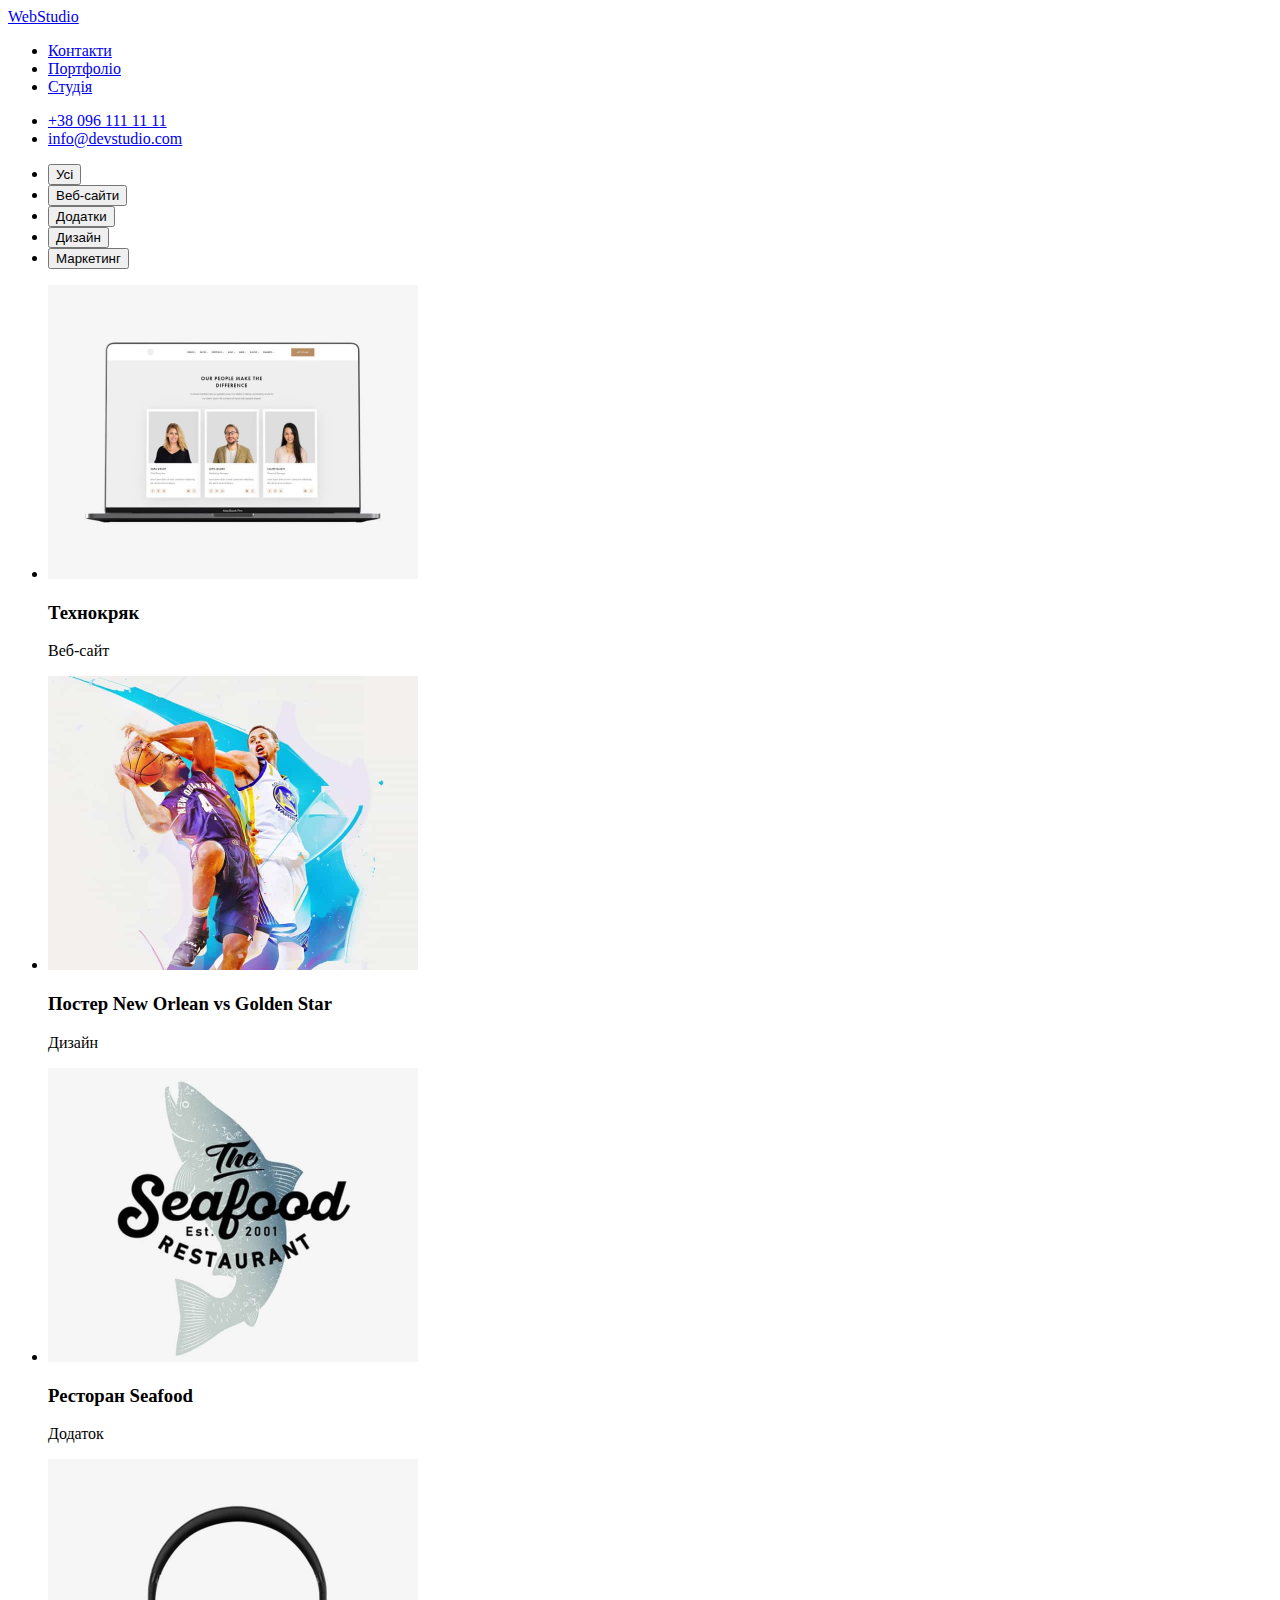
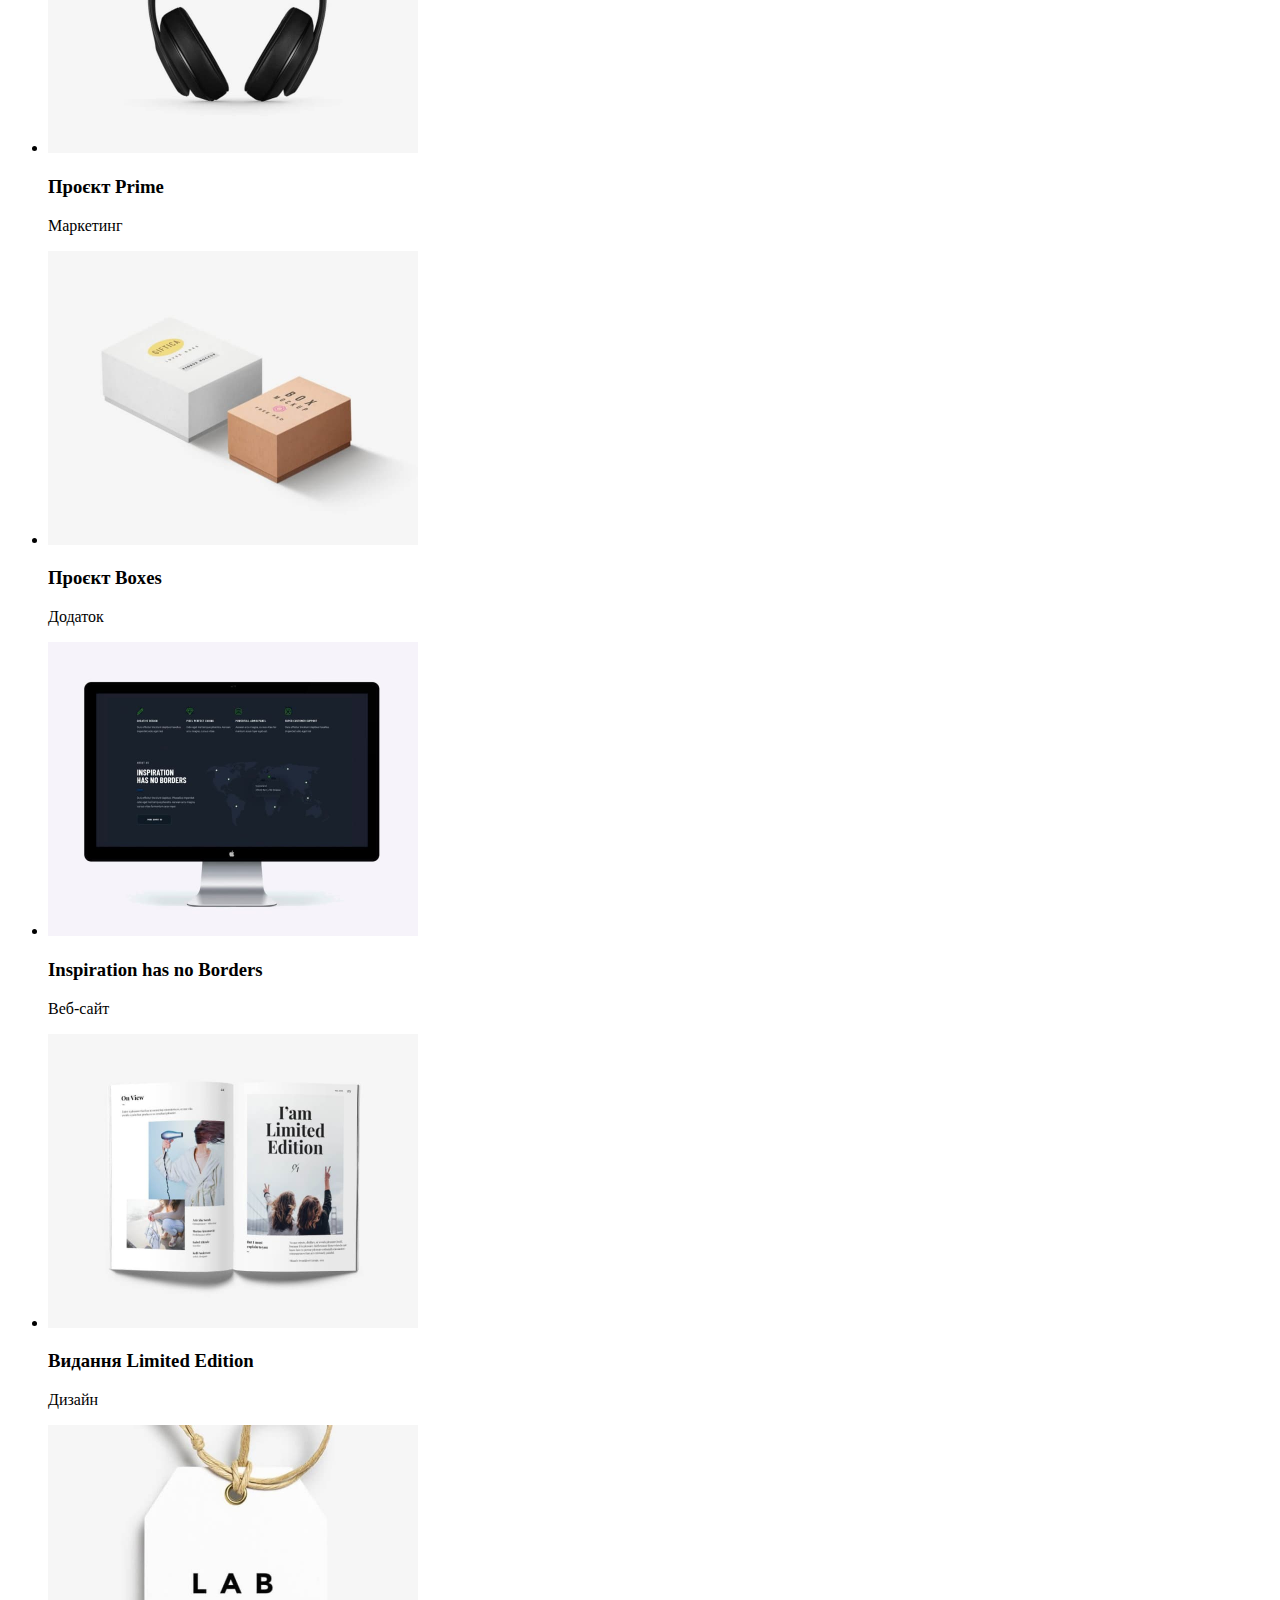
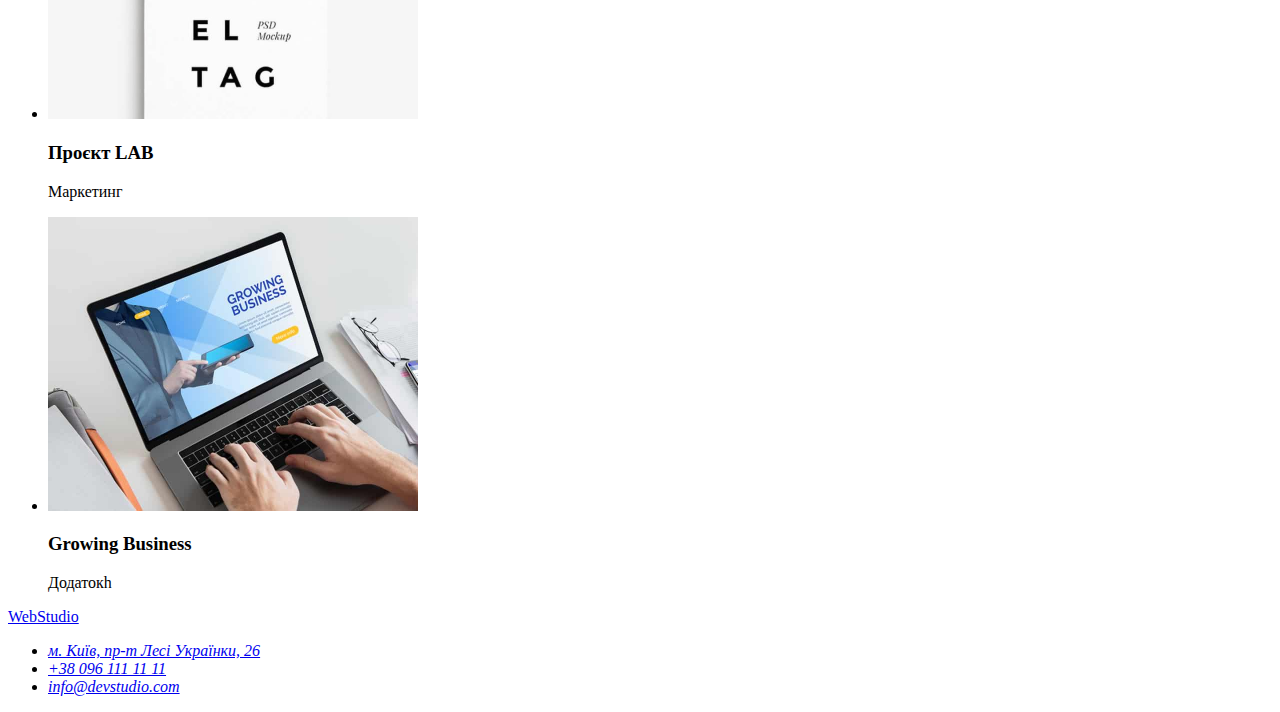
==== portfolio.html @ eb50388d "create new page" ====
<!doctype html>
<html lang="en">
<head>
    <meta charset="UTF-8">
    <meta name="viewport"
          content="width=device-width, initial-scale=1.0">
    <meta http-equiv="X-UA-Compatible" content="ie=edge">
    <link rel="stylesheet" href="CSS/style.css">
    <title>Portfolio</title>
    <link rel="preconnect" href="https://fonts.googleapis.com">
    <link rel="preconnect" href="https://fonts.gstatic.com" crossorigin>
    <link href="https://fonts.googleapis.com/css2?family=Montserrat:wght@400;700&family=Raleway:wght@700&family=Roboto:wght@400;500;700;900&display=swap" rel="stylesheet">
</head>
<body>
    <header>
    <nav>
        <a href="./index.html" class="webStudio">WebStudio</a>
        <div class="menu_nav">
            <ul>
                <li><a href="#">Контакти</a></li>
                <li><a href="./portfolio.html" style="">Портфоліо</a></li>
                <li><a href="#">Студія</a></li>
            </ul>
        </div>
    </nav>
    <div class="contact">
        <ul>
            <li><a href="tel:+380961111111">+38 096 111 11 11</a></li>
            <li><a href="mailto:info@devstudio.com">info@devstudio.com</a></li>
        </ul>
    </div>
</header>
    <main>
        <div class="projects">
            <div class="filters-projects">
                <ul>
                    <li>
                        <button>Усі</button>
                    </li>
                    <li>
                        <button>Веб-сайти</button>
                    </li>
                    <li>
                        <button>Додатки</button>
                    </li>
                    <li>
                        <button>Дизайн</button>
                    </li>
                    <li>
                        <button>Маркетинг</button>
                    </li>
                </ul>
            </div>
            <ul>
                <li><img src="images/portfolio_img1.jpg" alt="Портфоліо">
                    <div class="projects-title">
                        <h3>Технокряк</h3>
                        <p>Веб-сайт</p>
                    </div>
                </li>
                <li><img src="images/portfolio_img2.jpg" alt="Портфоліо">
                    <div class="projects-title">
                        <h3>Постер New Orlean vs Golden Star</h3>
                        <p>Дизайн</p>
                    </div>
                </li>
                <li><img src="images/portfolio_img3.jpg" alt="Портфоліо">
                    <div class="projects-title">
                        <h3>Ресторан Seafood</h3>
                        <p>Додаток</p>
                    </div>
                </li>
                <li><img src="images/portfolio_img4.jpg" alt="Портфоліо">
                    <div class="projects-title">
                        <h3>Проєкт Prime</h3>
                        <p>Маркетинг</p>
                    </div>
                </li>
                <li><img src="images/portfolio_img5.jpg" alt="Портфоліо">
                    <div class="projects-title">
                        <h3>Проєкт Boxes</h3>
                        <p>Додаток</p>
                    </div>
                </li>
                <li><img src="images/portfolio_img6.jpg" alt="Портфоліо">
                    <div class="projects-title">
                        <h3>Inspiration has no Borders</h3>
                        <p>Веб-сайт</p>
                    </div>
                </li>
                <li><img src="images/portfolio_img7.jpg" alt="Портфоліо">
                    <div class="projects-title">
                        <h3>Видання Limited Edition</h3>
                        <p>Дизайн</p>
                    </div>
                </li>
                <li><img src="images/portfolio_img8.jpg" alt="Портфоліо">
                    <div class="projects-title">
                        <h3>Проєкт LAB</h3>
                        <p>Маркетинг</p>
                    </div>
                </li>
                <li><img src="images/portfolio_img9.jpg" alt="Портфоліо">
                    <div class="projects-title">
                        <h3>Growing Business</h3>
                        <p>Додатокh</p>
                    </div>
                </li>
            </ul>
        </div>
    </main>
    <footer>
        <a href="#" class="webStudio">WebStudio</a>
        <address>
            <ul>
                <li><a href="https://goo.gl/maps/jPjd49XFy2yiimUFA">м. Київ, пр-т Лесі Українки, 26</a></li>
                <li><a href="tel:+380961111111">+38 096 111 11 11</a></li>
                <li><a href="mailto:info@devstudio.com">info@devstudio.com</a></li>
            </ul>
        </address>
    </footer>
</body>
</html>
---- CSS/style.css ----
:root{
    --hover-color: #2196F3;
    --basic-color: #212121;
    --description-color: 757575;
}

img{
    width: 370px;
}

.our-team img {
    width: 270px;
}
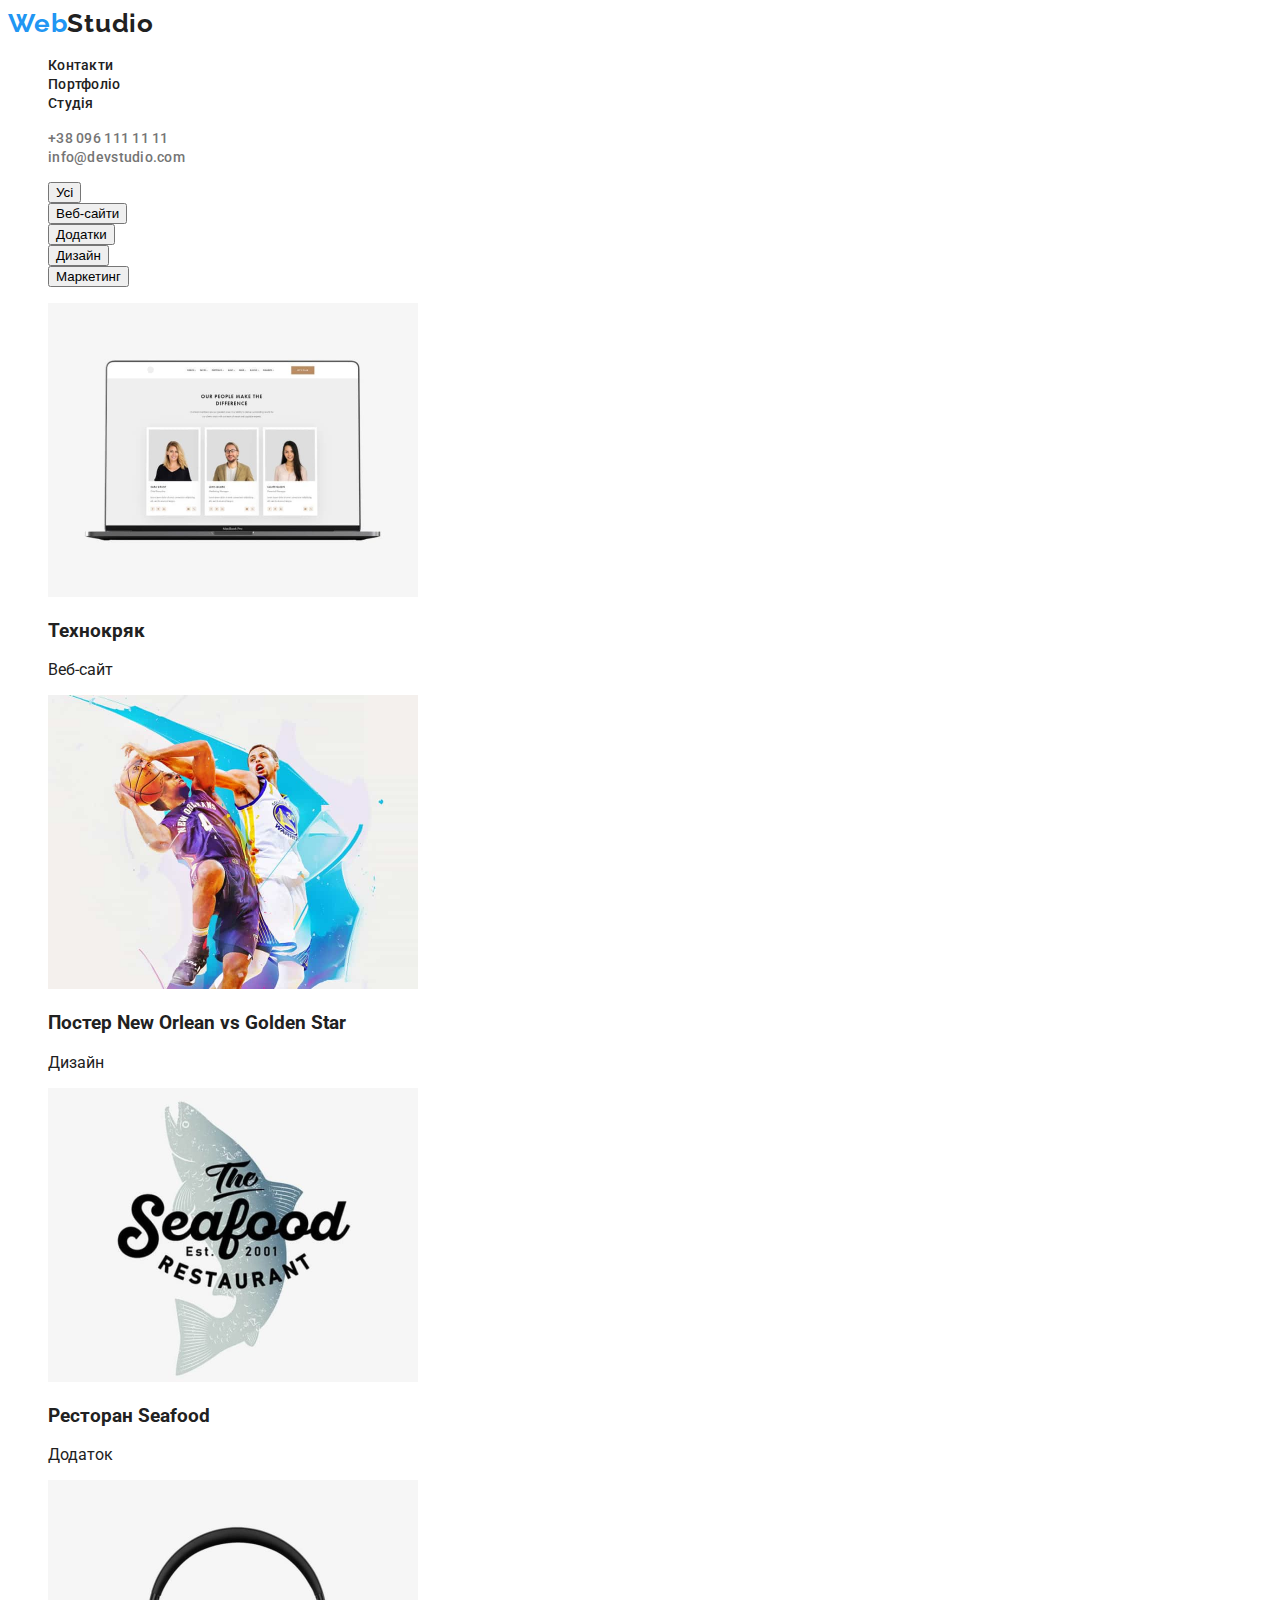
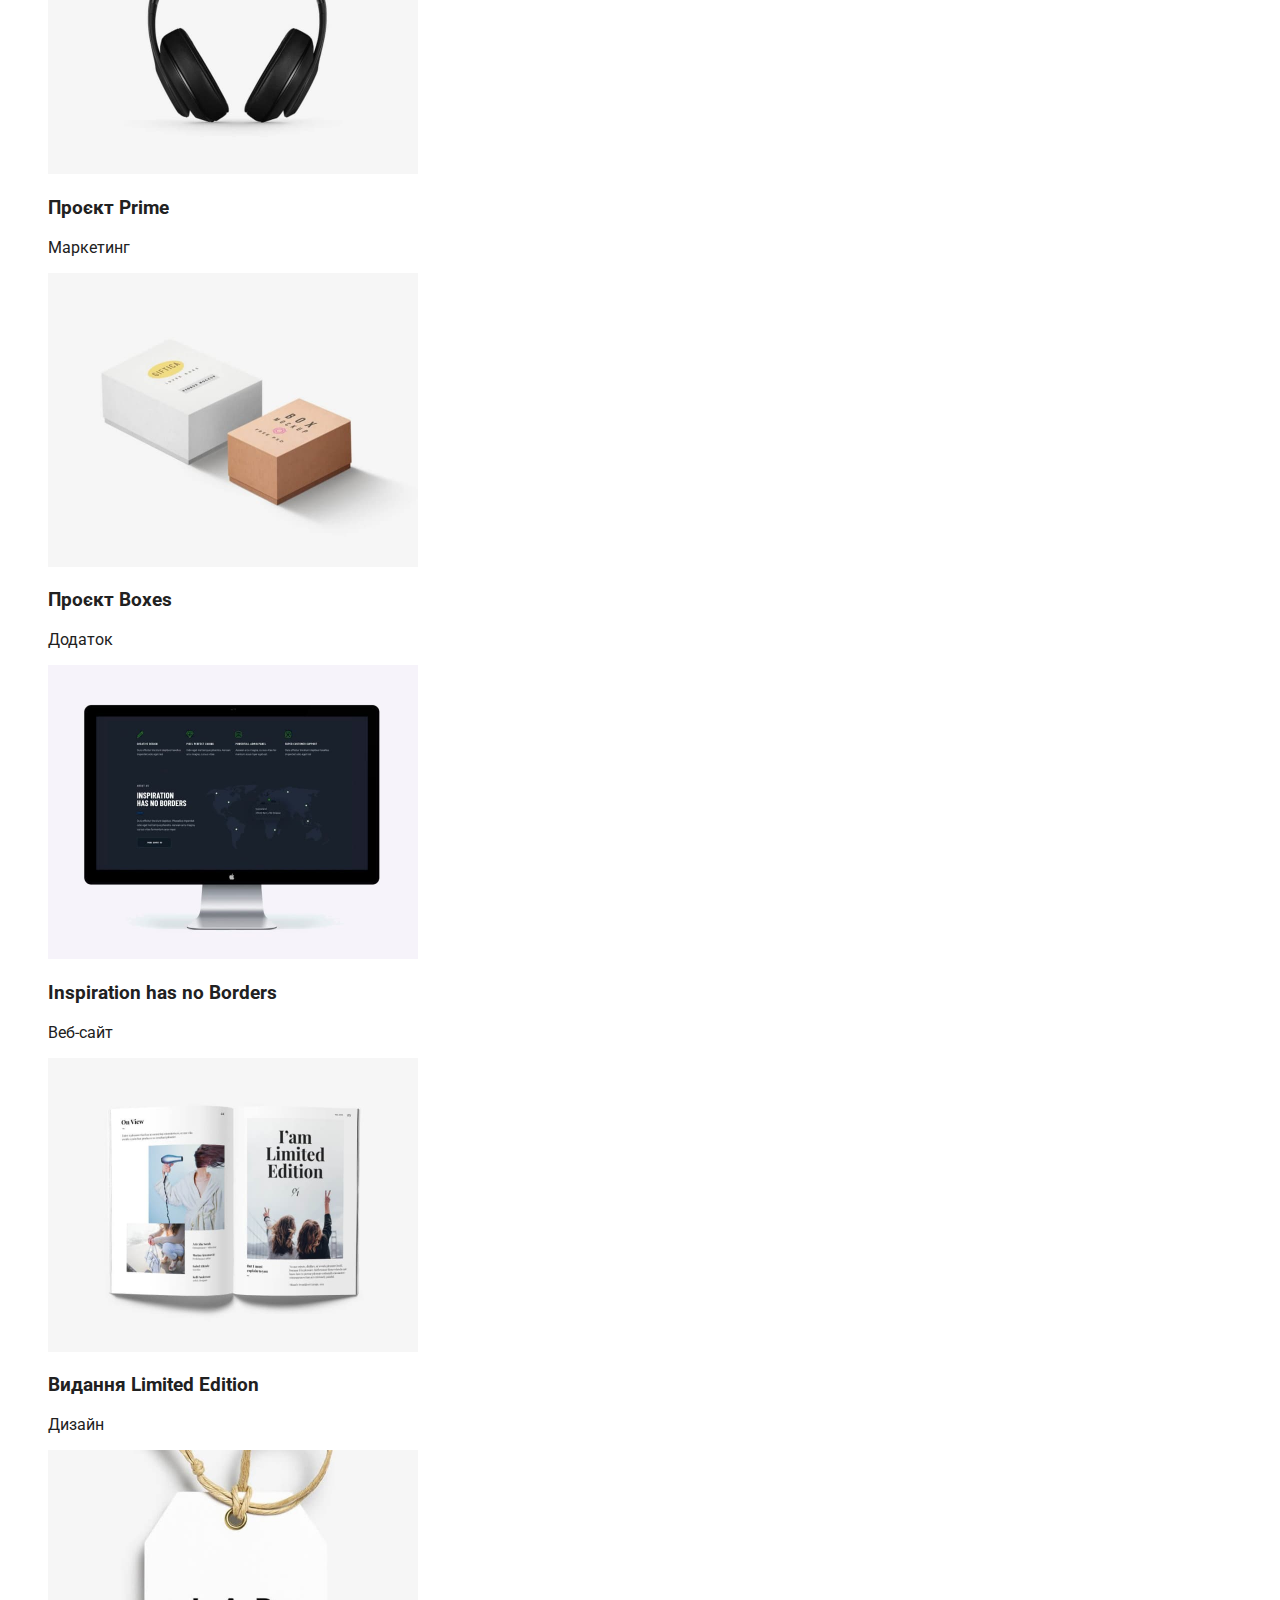
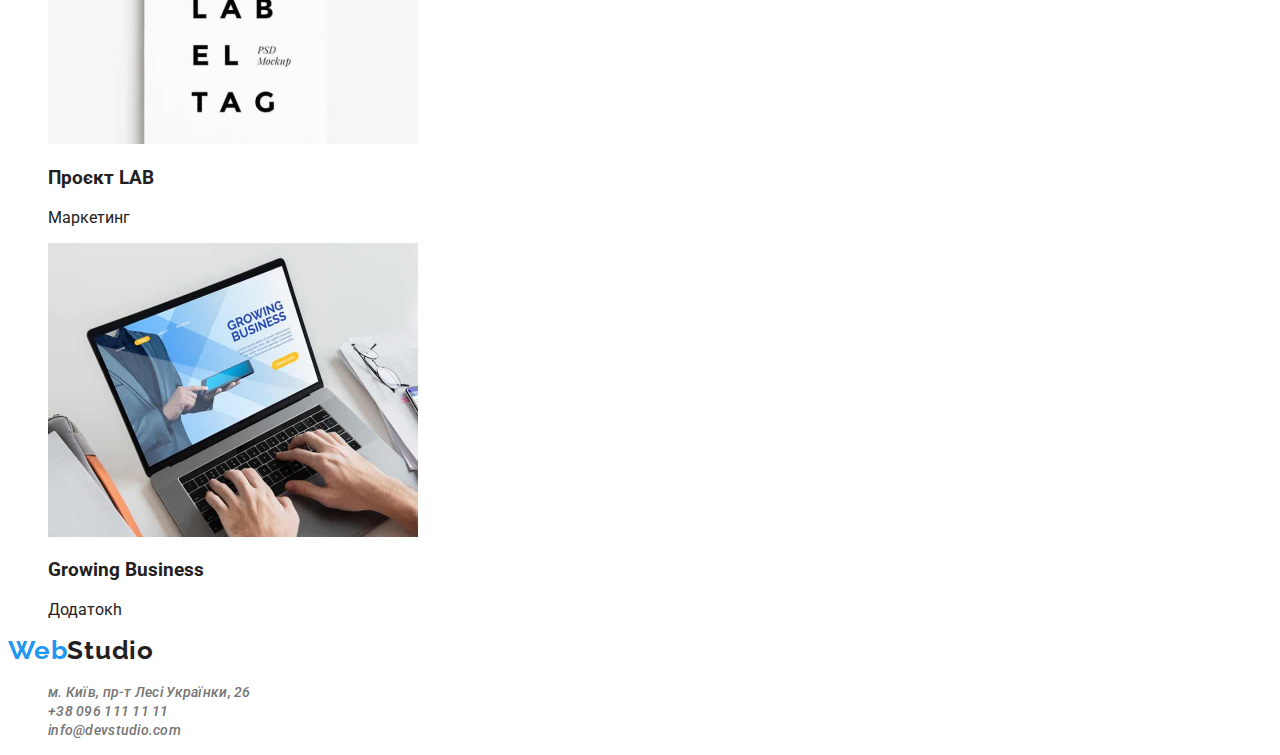
==== commit aaca2919: "update" ====
--- a/portfolio.html
+++ b/portfolio.html
@@ -14,8 +14,8 @@
 <body>
     <header>
     <nav>
-        <a href="./index.html" class="webStudio">WebStudio</a>
-        <div class="menu_nav">
+        <a href="./index.html" class="web-studio">Web<span class="nav-web">Studio</span></a>
+        <div class="menu-nav">
             <ul>
                 <li><a href="#">Контакти</a></li>
                 <li><a href="./portfolio.html" style="">Портфоліо</a></li>
@@ -110,8 +110,8 @@
         </div>
     </main>
     <footer>
-        <a href="#" class="webStudio">WebStudio</a>
-        <address>
+        <a href="#" class="web-studio">Web<span class="nav-web">Studio</span></a>
+        <address class="contact">
             <ul>
                 <li><a href="https://goo.gl/maps/jPjd49XFy2yiimUFA">м. Київ, пр-т Лесі Українки, 26</a></li>
                 <li><a href="tel:+380961111111">+38 096 111 11 11</a></li>
--- a/CSS/style.css
+++ b/CSS/style.css
@@ -1,7 +1,8 @@
 :root{
     --hover-color: #2196F3;
     --basic-color: #212121;
-    --description-color: 757575;
+    --description-color: #757575;
+    --wite-color: #FFFFFF;
 }
 
 img{
@@ -12,3 +13,88 @@
     width: 270px;
 }
 
+body {
+    font-family: "Roboto", serif;
+    color: var(--basic-color);
+    font-style: normal;
+}
+
+li{
+    list-style-type: none;
+}
+
+a{
+    text-decoration: none;
+}
+
+
+/*header*/
+.web-studio{
+    font-family: "Raleway", serif;
+    font-weight: 700;
+    font-size: 26px;
+    line-height: 31px;
+    letter-spacing: 0.03em;
+    color: var(--hover-color);
+}
+
+.nav-web{
+    color: var(--basic-color);
+}
+
+.menu-nav a{
+    font-weight: 500;
+    font-size: 14px;
+    line-height: 16px;
+    letter-spacing: 0.02em;
+    color: var(--basic-color);
+}
+.contact a{
+    color: #757575;
+    font-weight: 500;
+    font-size: 14px;
+    line-height: 16px;
+    letter-spacing: 0.02em;
+}
+
+.menu-nav a:focus, a:active, a:hover{
+    color: var(--hover-color);
+}
+
+.head h1{
+    font-weight: 900;
+    font-size: 44px;
+    line-height: 60px;
+    text-align: center;
+    letter-spacing: 0.06em;
+    text-transform: uppercase;
+    color: var(--wite-color);
+}
+
+.head button{
+    font-weight: 700;
+    font-size: 16px;
+    line-height: 30px;
+    display: flex;
+    align-items: center;
+    text-align: center;
+    letter-spacing: 0.06em;
+    color: var(--wite-color);
+    background-color: var(--hover-color);
+    width: 216px;
+    height: 50px;
+    left: 692px;
+    top: 430px;
+    box-shadow: 0 4px 4px rgba(0, 0, 0, 0.15);
+    border-radius: 4px;
+}
+
+.head button:active{
+    background: #188CE8;
+    box-shadow: 0 4px 4px rgba(0, 0, 0, 0.15);
+    border-radius: 4px;
+}
+/*main*/
+
+/*footer*/
+
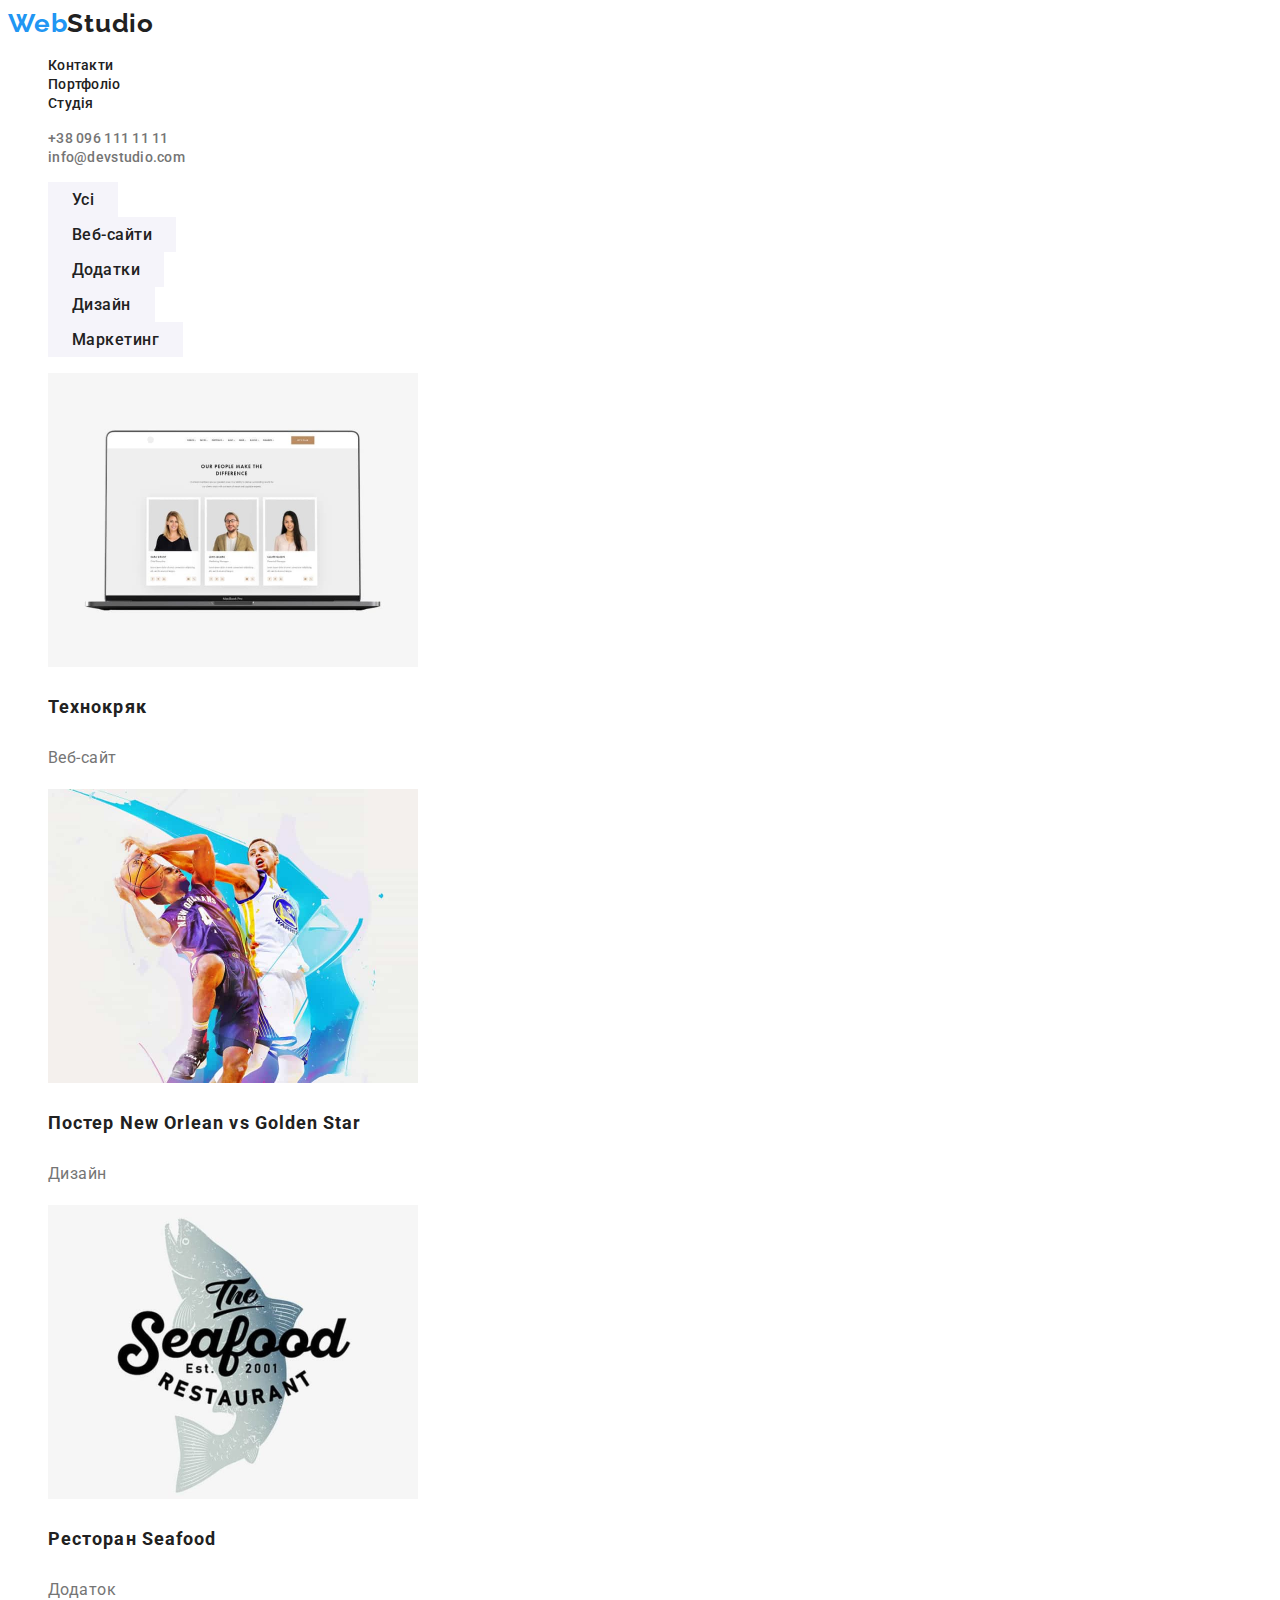
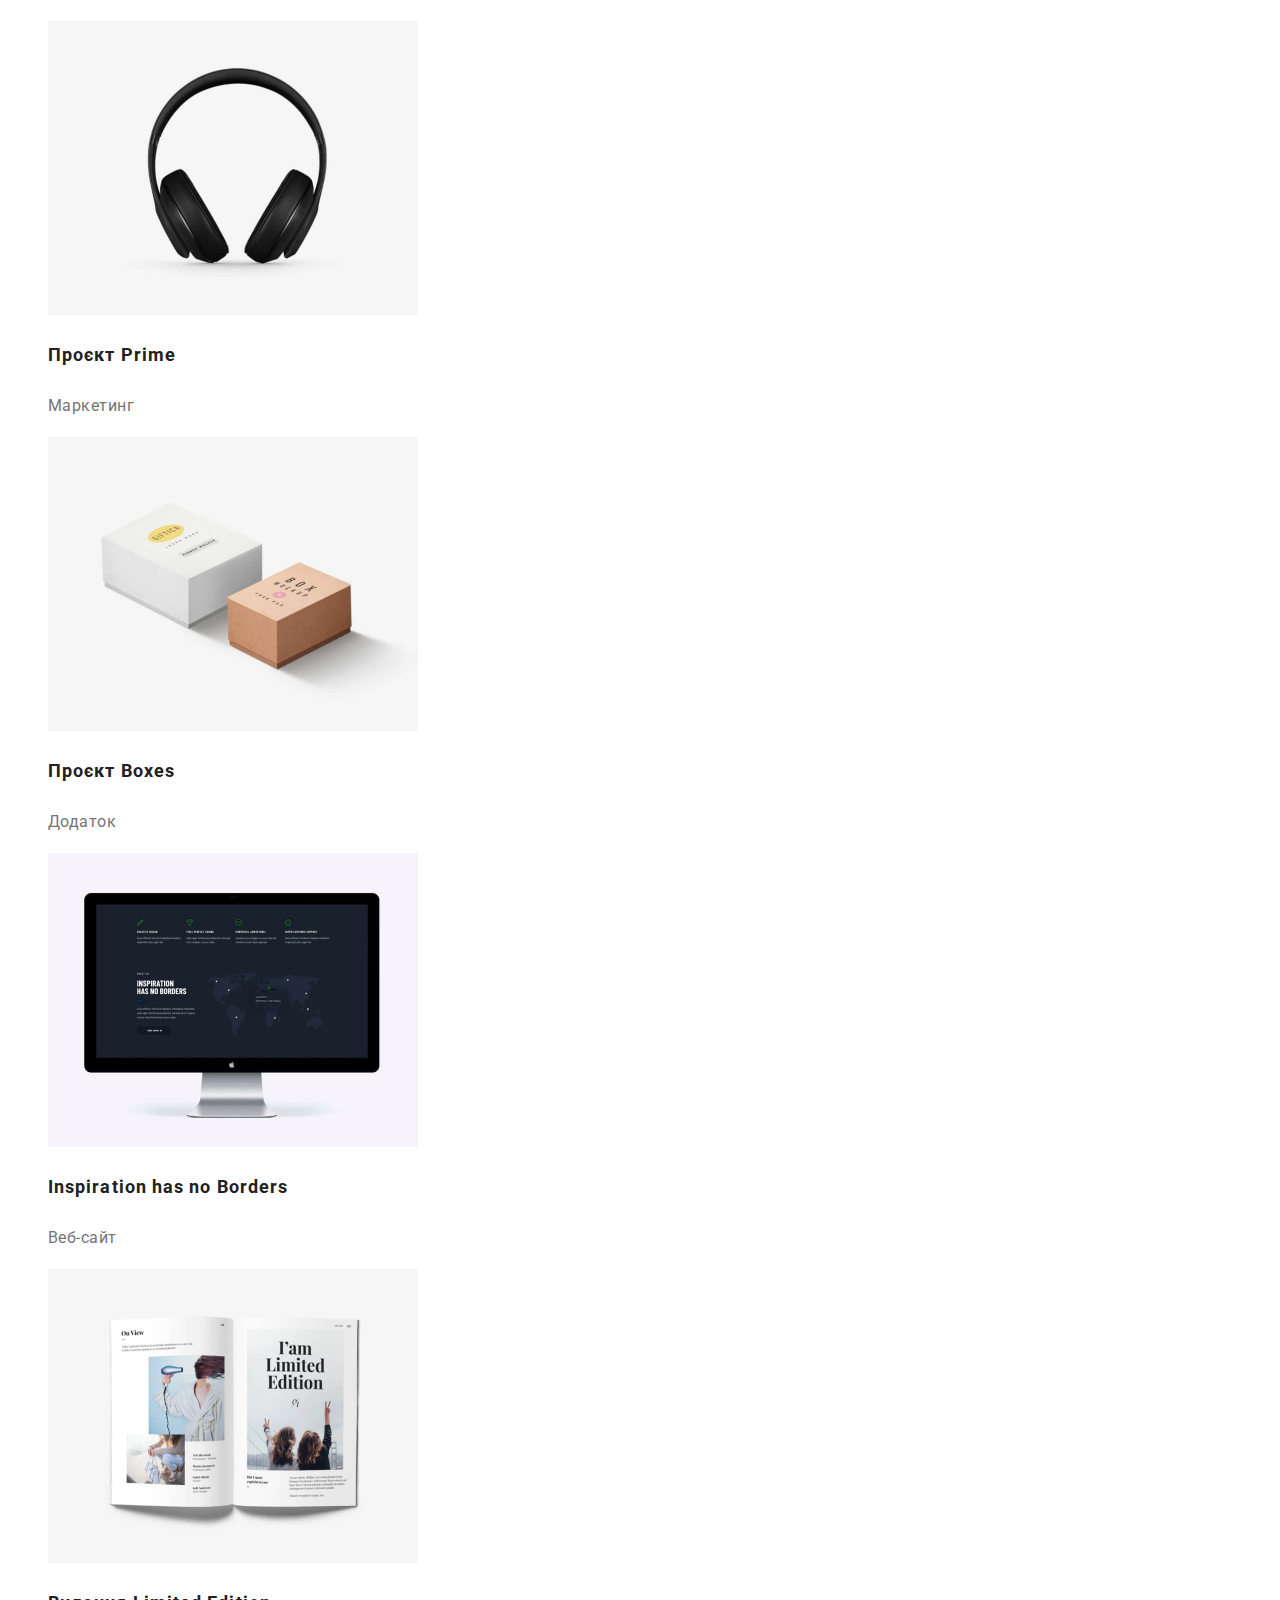
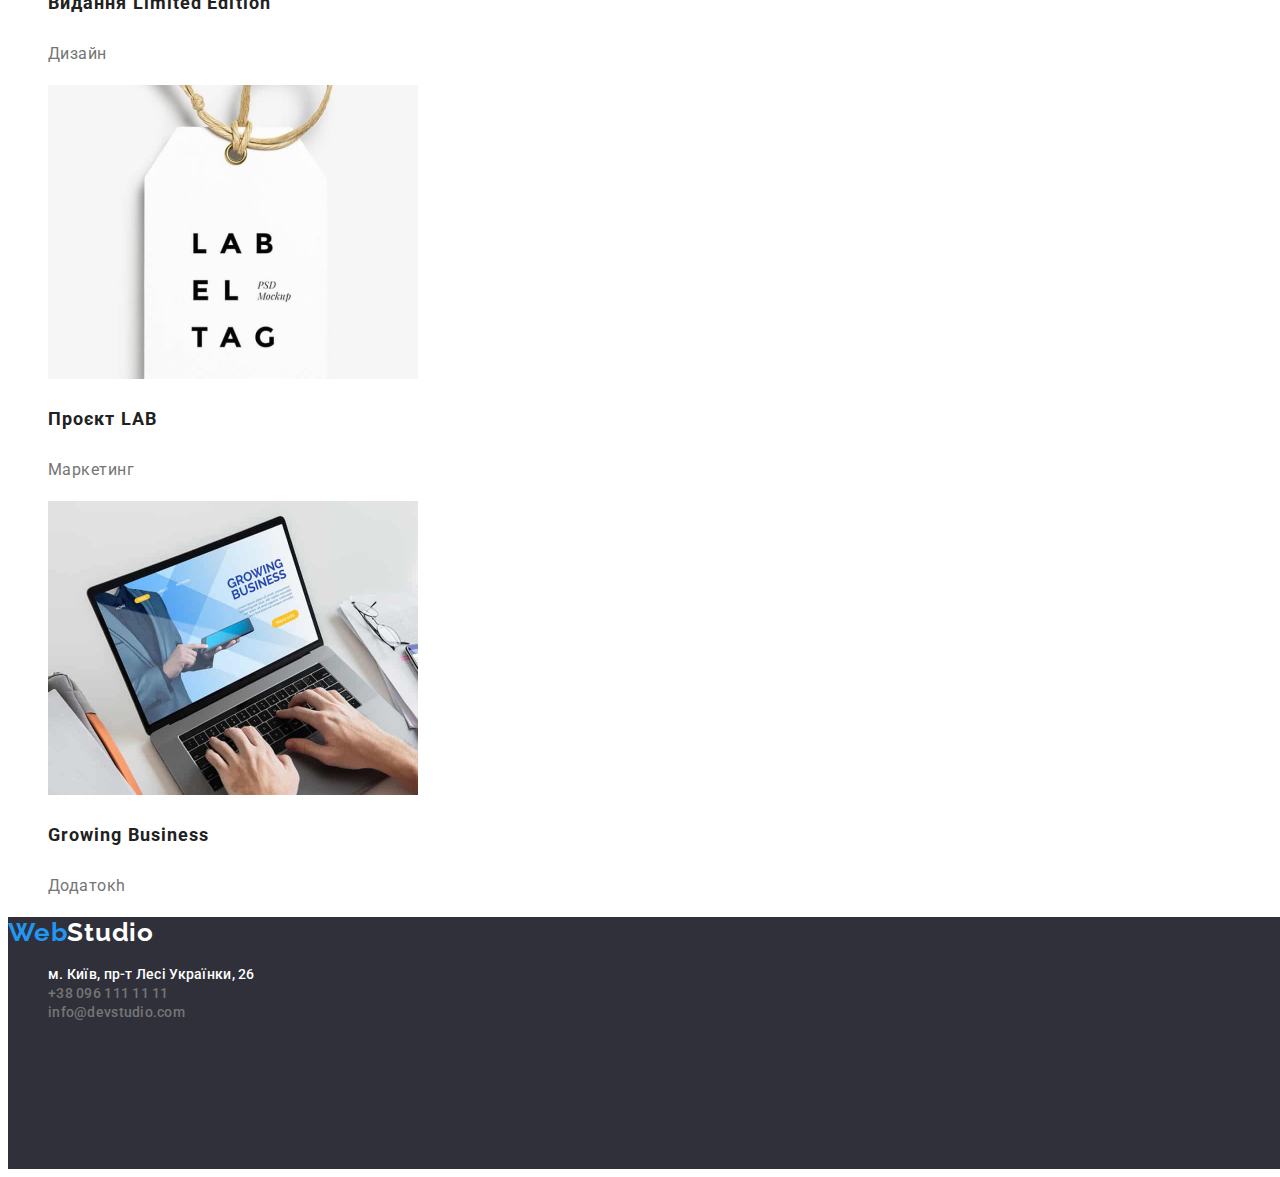
==== commit 3e0f16ac: "refinement CSS text" ====
--- a/portfolio.html
+++ b/portfolio.html
@@ -5,11 +5,11 @@
     <meta name="viewport"
           content="width=device-width, initial-scale=1.0">
     <meta http-equiv="X-UA-Compatible" content="ie=edge">
-    <link rel="stylesheet" href="CSS/style.css">
     <title>Portfolio</title>
     <link rel="preconnect" href="https://fonts.googleapis.com">
     <link rel="preconnect" href="https://fonts.gstatic.com" crossorigin>
-    <link href="https://fonts.googleapis.com/css2?family=Montserrat:wght@400;700&family=Raleway:wght@700&family=Roboto:wght@400;500;700;900&display=swap" rel="stylesheet">
+    <link href="https://fonts.googleapis.com/css2?family=Raleway:wght@700&family=Roboto:wght@400;500;700;900&display=swap" rel="stylesheet">
+    <link rel="stylesheet" href="CSS/style.css">
 </head>
 <body>
     <header>
@@ -31,27 +31,25 @@
     </div>
 </header>
     <main>
-        <div class="projects">
-            <div class="filters-projects">
-                <ul>
+        <section>
+                <ul class="filters-projects">
                     <li>
-                        <button>Усі</button>
+                        <button type="button">Усі</button>
                     </li>
                     <li>
-                        <button>Веб-сайти</button>
+                        <button type="button">Веб-сайти</button>
                     </li>
                     <li>
-                        <button>Додатки</button>
+                        <button type="button">Додатки</button>
                     </li>
                     <li>
-                        <button>Дизайн</button>
+                        <button type="button">Дизайн</button>
                     </li>
                     <li>
-                        <button>Маркетинг</button>
+                        <button type="button">Маркетинг</button>
                     </li>
                 </ul>
-            </div>
-            <ul>
+            <ul class="projects">
                 <li><img src="images/portfolio_img1.jpg" alt="Портфоліо">
                     <div class="projects-title">
                         <h3>Технокряк</h3>
@@ -107,14 +105,14 @@
                     </div>
                 </li>
             </ul>
-        </div>
+        </section>
     </main>
     <footer>
         <a href="#" class="web-studio">Web<span class="nav-web">Studio</span></a>
         <address class="contact">
             <ul>
-                <li><a href="https://goo.gl/maps/jPjd49XFy2yiimUFA">м. Київ, пр-т Лесі Українки, 26</a></li>
-                <li><a href="tel:+380961111111">+38 096 111 11 11</a></li>
+                <li class="adr"><a href="https://goo.gl/maps/jPjd49XFy2yiimUFA">м. Київ, пр-т Лесі Українки, 26</a></li>
+                <li ><a href="tel:+380961111111">+38 096 111 11 11</a></li>
                 <li><a href="mailto:info@devstudio.com">info@devstudio.com</a></li>
             </ul>
         </address>
--- a/CSS/style.css
+++ b/CSS/style.css
@@ -3,21 +3,19 @@
     --basic-color: #212121;
     --description-color: #757575;
     --wite-color: #FFFFFF;
-}
-
-img{
-    width: 370px;
-}
-
-.our-team img {
-    width: 270px;
-}
+    --background-color: #2F303A;
+}
+
 
 body {
     font-family: "Roboto", serif;
     color: var(--basic-color);
     font-style: normal;
 }
+body button{
+    font-family: "Roboto", serif;
+    cursor: pointer;
+}
 
 li{
     list-style-type: none;
@@ -28,7 +26,7 @@
 }
 
 
-/*header*/
+/**************header*/
 .web-studio{
     font-family: "Raleway", serif;
     font-weight: 700;
@@ -49,17 +47,21 @@
     letter-spacing: 0.02em;
     color: var(--basic-color);
 }
+
 .contact a{
-    color: #757575;
+    color: var(--description-color);
     font-weight: 500;
     font-size: 14px;
     line-height: 16px;
     letter-spacing: 0.02em;
-}
-
-.menu-nav a:focus, a:active, a:hover{
+    font-style: normal;
+}
+
+.menu-nav, .contact, a:focus, a:active, a:hover{
     color: var(--hover-color);
 }
+
+/****************main*/
 
 .head h1{
     font-weight: 900;
@@ -72,29 +74,148 @@
 }
 
 .head button{
-    font-weight: 700;
-    font-size: 16px;
-    line-height: 30px;
-    display: flex;
-    align-items: center;
-    text-align: center;
-    letter-spacing: 0.06em;
-    color: var(--wite-color);
-    background-color: var(--hover-color);
     width: 216px;
     height: 50px;
-    left: 692px;
-    top: 430px;
+    font-weight: 700;
+    font-size: 16px;
+    line-height: 30px;
+    color: var(--wite-color);
+    background: var(--hover-color);
+    letter-spacing: 0.06em;
     box-shadow: 0 4px 4px rgba(0, 0, 0, 0.15);
     border-radius: 4px;
 }
 
-.head button:active{
+.head button:active, button:hover, button:focus{
     background: #188CE8;
-    box-shadow: 0 4px 4px rgba(0, 0, 0, 0.15);
+}
+
+.head{
+    width: 1600px;
+    height: 600px;
+    left: 0;
+    top: 80px;
+    background: var(--background-color);
+}
+
+.features h3{
+    font-weight: 700;
+    font-size: 14px;
+    line-height: 16px;
+    letter-spacing: 0.03em;
+    text-transform: uppercase;
+    color: var(--basic-color);
+}
+
+.features p{
+    font-weight: 400;
+    font-size: 14px;
+    line-height: 24px;
+    letter-spacing: 0.03em;
+    color: var(--description-color);
+}
+
+.features li{
+    width: 270px;
+}
+
+.what-we-do h2{
+    font-weight: 700;
+    font-size: 36px;
+    line-height: 42px;
+    text-align: center;
+    letter-spacing: 0.03em;
+    color: var(--basic-color);
+}
+
+img{
+    width: 370px;
+    height: 294px;
+}
+
+.our-team h2{
+    font-weight: 700;
+    font-size: 36px;
+    line-height: 42px;
+    text-align: center;
+    letter-spacing: 0.03em;
+    color: var(--basic-color);
+}
+
+.our-team img {
+    width: 270px;
+    height: 260px;
+}
+
+.our-team h3{
+    font-weight: 500;
+    font-size: 16px;
+    line-height: 19px;
+    text-align: center;
+    letter-spacing: 0.03em;
+    color: var(--basic-color);
+}
+
+.our-team p{
+    font-weight: 400;
+    font-size: 16px;
+    line-height: 19px;
+    text-align: center;
+    letter-spacing: 0.03em;
+    color: var(--description-color);
+}
+
+/*portfolio*/
+.filters-projects button{
+    font-weight: 500;
+    font-size: 16px;
+    /*line-height: 26px;*/
+    padding: 6px 22px;
+    text-align: center;
+    letter-spacing: 0.03em;
+    color: var(--basic-color);
+    background-color: #F5F4FA;
+    border-color: rgba(0, 0, 0, 0%);
+
+}
+
+.filters-projects button:hover, button:focus{
     border-radius: 4px;
-}
-/*main*/
+    background-color: var(--hover-color);
+    color: var(--wite-color);
+}
+
+.projects-title h3{
+    font-weight: 700;
+    font-size: 18px;
+    line-height: 36px;
+    letter-spacing: 0.06em;
+    color: var(--basic-color);
+}
+
+.projects-title p{
+    font-weight: 400;
+    font-size: 16px;
+    line-height: 30px;
+    letter-spacing: 0.03em;
+    color: var(--description-color);
+}
 
 /*footer*/
-
+footer{
+    background-color: var(--background-color);
+    width: 1600px;
+    height: 252px;
+}
+
+footer .nav-web{
+    color: var(--wite-color);
+}
+
+.adr>a{
+    color: white;
+}
+
+.adr, a:focus, a:active, a:hover{
+    color: var(--hover-color);
+}